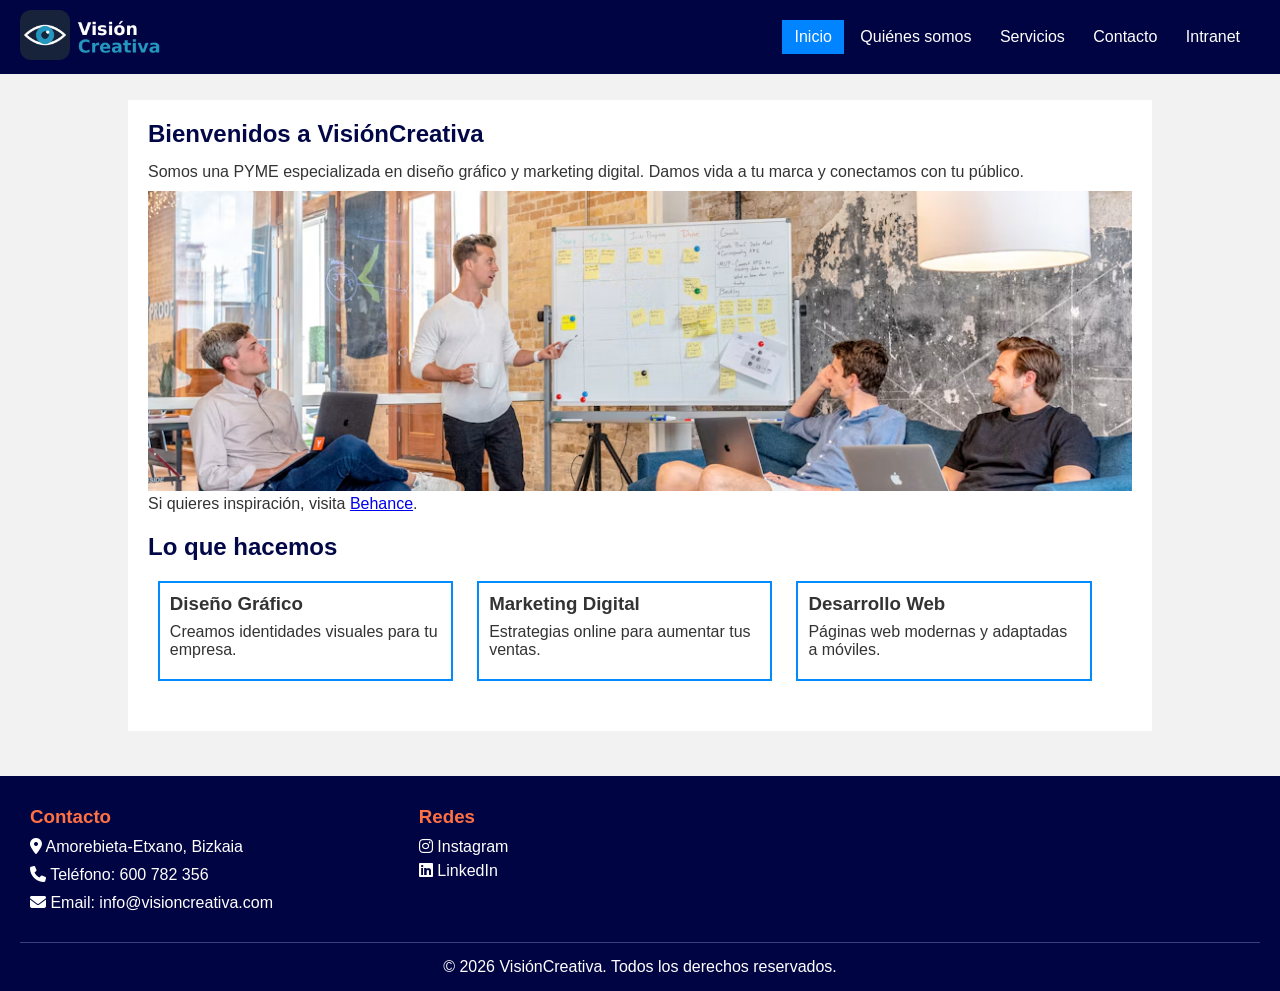
==== www.visioncreativa.local/index.html @ 5f1c105e "Repositorio" ====
<!DOCTYPE html>
<html lang="es">
<head>
    <!-- Configuración básica de la página -->
    <meta charset="UTF-8">
    <meta name="viewport" content="width=device-width, initial-scale=1.0">
    <meta name="description" content="Web de VisiónCreativa, empresa de diseño gráfico y marketing digital.">
    <meta name="author" content="Equipo VisiónCreativa">
    <title>Inicio - VisiónCreativa</title>
    <link rel="icon" href="../img/favicon.png">
    <link rel="stylesheet" href="../css/styles.css">
    <link rel="stylesheet" href="https://cdnjs.cloudflare.com/ajax/libs/font-awesome/6.5.1/css/all.min.css">
</head>
<body>
    <!-- Parte de arriba: logo y menú -->
    <header>
        <div class="logo-container">
            <a href="index.html"><img src="../img/logo.png" alt="Logo VisiónCreativa"></a>
        </div>
        <!-- Menú. La clase "active" marca la página en la que estás -->
        <nav>
            <ul>
                <li><a href="index.html" class="active">Inicio</a></li>
                <li><a href="quienesomos.html">Quiénes somos</a></li>
                <li><a href="servicios.html">Servicios</a></li>
                <li><a href="contacto.html">Contacto</a></li>
                <li><a href="../intranet.visioncreativa.local/login.html">Intranet</a></li>
            </ul>
        </nav>
    </header>

    <main>
        <!-- Presentación de la empresa -->
        <section>
            <h1>Bienvenidos a VisiónCreativa</h1>
            <p>Somos una PYME especializada en diseño gráfico y marketing digital. Damos vida a tu marca y conectamos con tu público.</p>
            <img class="imagen-principal" src="../img/equipo.avif" alt="Equipo de diseño trabajando">
            <!-- Enlace externo -->
            <p>Si quieres inspiración, visita <a href="https://www.behance.net" target="_blank">Behance</a>.</p>
        </section>

        <!-- Los tres servicios principales -->
        <section>
            <h2>Lo que hacemos</h2>
            <article class="tarjeta">
                <h3>Diseño Gráfico</h3>
                <p>Creamos identidades visuales para tu empresa.</p>
            </article>
            <article class="tarjeta">
                <h3>Marketing Digital</h3>
                <p>Estrategias online para aumentar tus ventas.</p>
            </article>
            <article class="tarjeta">
                <h3>Desarrollo Web</h3>
                <p>Páginas web modernas y adaptadas a móviles.</p>
            </article>
        </section>
    </main>

    <!-- Pie de página -->
<footer>
        <!-- datos de contacto -->
        <div class="footer-columna">
            <h3>Contacto</h3>
            <p><i class="fa-solid fa-location-dot"></i> Amorebieta-Etxano, Bizkaia</p>
            <p><i class="fa-solid fa-phone"></i> Teléfono: <a href="tel:+34600782356">600 782 356</a></p>
            <p><i class="fa-solid fa-envelope"></i> Email: <a href="mailto:info@visioncreativa.com">info@visioncreativa.com</a></p>
        </div>

        <!-- Redes -->
        <div class="footer-columna">
            <h3>Redes</h3>
            <ul>
                <li><a href="https://www.instagram.com" target="_blank"><i class="fa-brands fa-instagram"></i> Instagram</a></li>
                <li><a href="https://www.linkedin.com" target="_blank"><i class="fa-brands fa-linkedin"></i> LinkedIn</a></li>
            </ul>
        </div>
    <p class="footer-copy">&copy; 2026 VisiónCreativa. Todos los derechos reservados.</p>
</footer>
    
</body>
</html>
---- css/styles.css ----
/* Estilos generales */
* {
    margin: 0;
    padding: 0;
    box-sizing: border-box;
}

body {
    font-family: Arial, sans-serif;
    background-color: #f2f2f2;
    color: #333333;
    padding-top: 80px;
    position: relative;      /* el footer se colocará respecto al body */
    min-height: 100vh;       /* la página ocupa como mínimo toda la pantalla */
    padding-bottom: 240px;
}

h1 {
    color: #020747;
    margin-bottom: 15px;
}

h2 {
    color: #020747;
    margin: 20px 0 10px 0;
}

h3 {
    margin-bottom: 8px;
}

p {
    margin-bottom: 10px;
}

img {
    max-width: 100%;
}

.imagen-principal {
    width: 100%;
    height: 300px;
    object-fit: cover;   
}

/* Cabecera */
header {
    background-color: #000442;
    padding: 10px 20px;
    position: fixed;   /* se queda pegado arriba al hacer scroll */
    top: 0;
    left: 0;
    width: 100%;       /* al salir del flujo normal, hay que darle ancho */
    z-index: 1000;     /* que quede por encima del resto del contenido */
}

/* Contenido */
main {
    width: 80%;
    margin: 20px auto;
    padding: 20px;
    background-color: white;
    min-height: 60vh;
}

section {
    margin-bottom: 20px;
}

ul {
    margin-left: 25px;
}

iframe {
    border: 0;
}

/* Pie de página */
footer {
    background-color: #000442;
    color: white;
    padding: 30px 20px 15px 20px;
    position: absolute;      /* se pega abajo del todo */
    bottom: 0;
    left: 0;
    width: 100%;
}

.footer-columna {
    display: inline-block;
    width: 31%;
    vertical-align: top;
    padding: 0 10px;
}

.footer-columna h3 {
    color: #ff7043;
    margin-bottom: 10px;
}

.footer-columna ul {
    list-style: none;
    margin-left: 0;
}

.footer-columna li {
    margin-bottom: 6px;
}

footer a {
    color: white;
    text-decoration: none;
}

footer a:hover {
    color: #ff7043;
    text-decoration: underline;
}

.footer-copy {
    text-align: center;
    border-top: 1px solid #3a3f7a;
    margin-top: 20px;
    padding-top: 15px;
    margin-bottom: 0;
}

/* Tablas */
table {
    width: 100%;
    border-collapse: collapse;
}

th, td {
    border: 1px solid #999999;
    padding: 8px;
    text-align: left;
}

th {
    background-color: #020747;
    color: white;
}

/* Selectores de CLASE  */
.logo-container {
    display: inline-block;
    width: 25%;
    vertical-align: middle;
}

.logo-container img {
    height: 50px;
}

/* Menú: la lista se pone en horizontal con display */
nav {
    display: inline-block;
    width: 74%;
    vertical-align: middle;
    text-align: right;
}

nav ul {
    list-style: none;
    margin: 0;
}

nav li {
    display: inline-block;
}

nav a {
    display: block;
    padding: 8px 12px;
    color: white;
    text-decoration: none;
}

nav a:hover {
    background-color: #020747;
    box-shadow: 0px 4px 8px rgba(0, 0, 0, 0.3); /* Sombra difuminada */
    border-bottom: 3px solid #ff7043;            /* Borde inferior naranja */
    transition: all 0.3s ease;                  /* Suaviza la animación */
}

/* Página en la que estás */
.active {
    background-color: #0084ff;
}

/* Tarjetas de la página de inicio */
.tarjeta {
   display: inline-block;
    width: 30%;
    vertical-align: top;
    padding: 10px;
    margin: 1%;
    border: 2px solid #008cff;
}

/* Avisos de la intranet */
.aviso {
    padding: 10px;
    margin-bottom: 10px;
    border: 2px solid #0379ff;
    background-color: #d6f8fa;
}

.tabla-responsive {
    overflow-x: auto;
}

/*  Selectores de id  */
#formularioContacto {
    width: 100%;
    max-width: 600px;
}

#login {
    width: 350px;
}

label {
    font-weight: bold;
}

input[type="text"],
input[type="number"],
input[type="tel"],
input[type="email"],
input[type="date"],
input[type="password"],
textarea {
    display: block;
    width: 100%;
    padding: 6px;
}

input[type="submit"] {
    padding: 8px 20px;
    background-color: #020747;
    color: white;
    border: none;
}

input[type="submit"]:hover {
    background-color: #ff7043;
}

#mensaje {
    height: 100px;
}

#errores {
    color: red;
    font-weight: bold;
    margin-bottom: 10px;
}

#mensajeExito {
    color: green;
    margin-top: 20px;
}

#proyectos {
    margin-top: 25px;
}

/*  pantallas pequeñas (movil) */
@media (max-width: 700px) {
    body {
     padding-bottom: 420px;
     padding-top: 0;
    }

    header {
    position: static;
    }

    th, td {
    padding: 5px;
    }
    
    main {
        width: 95%;
    }
    
    .imagen-principal {
    height: 200px;
    }

    #login {
        width: 95%;
    }

    .logo-container,
    nav {
        display: block;
        width: 100%;
        text-align: center;
    }

    nav li {
        display: block;
    }

    .tarjeta {
        display: block;
        width: 100%;
        margin: 0 0 10px 0;
    }

    .footer-columna {
    display: block;
    width: 100%;
    margin-bottom: 15px;
}
}
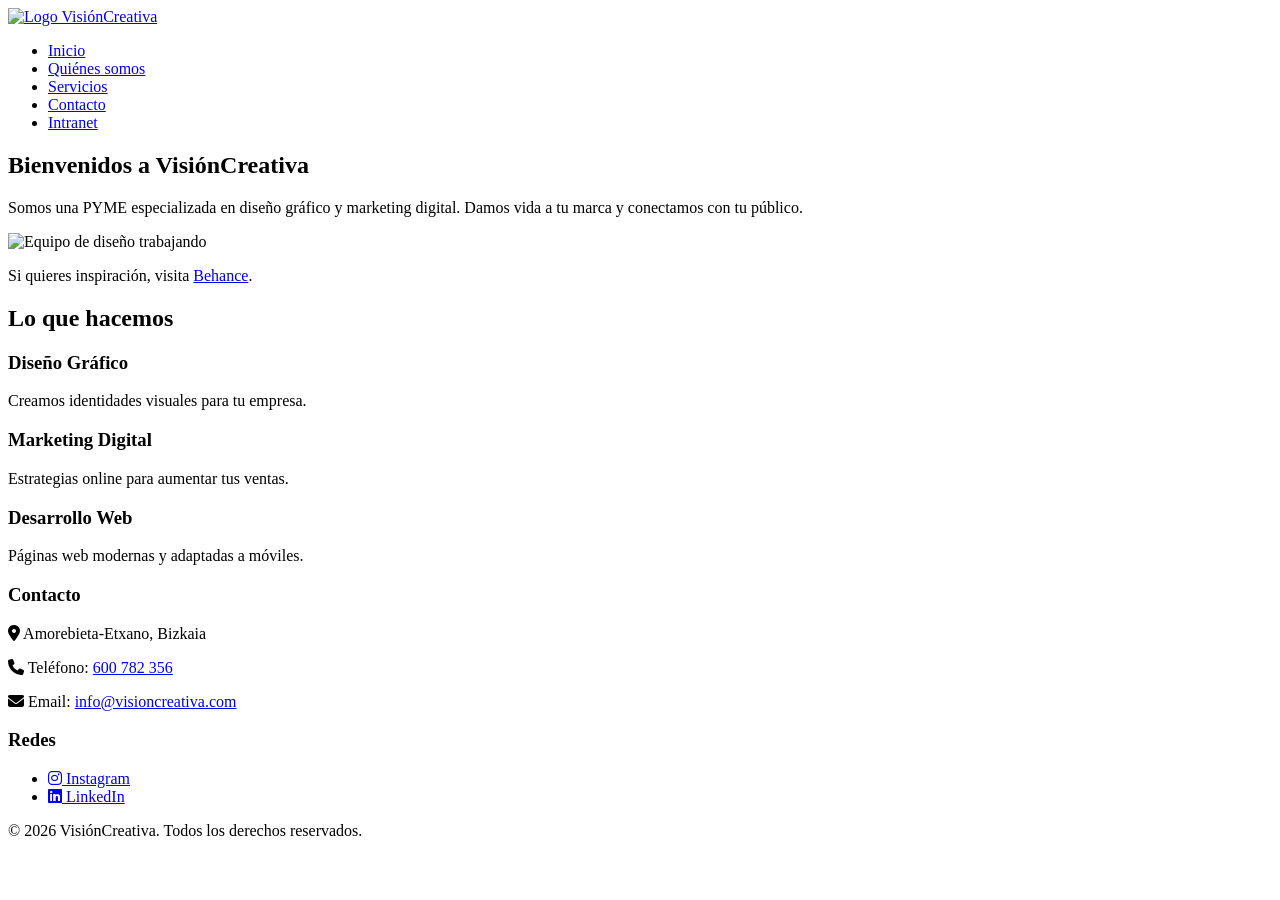
==== commit 40e3764e: "rutas arregladas y css y imganes añadidas como volumen" ====
--- a/www.visioncreativa.local/index.html
+++ b/www.visioncreativa.local/index.html
@@ -7,15 +7,15 @@
     <meta name="description" content="Web de VisiónCreativa, empresa de diseño gráfico y marketing digital.">
     <meta name="author" content="Equipo VisiónCreativa">
     <title>Inicio - VisiónCreativa</title>
-    <link rel="icon" href="../img/favicon.png">
-    <link rel="stylesheet" href="../css/styles.css">
+    <link rel="icon" href="./img/favicon.png">
+    <link rel="stylesheet" href="styles.css">
     <link rel="stylesheet" href="https://cdnjs.cloudflare.com/ajax/libs/font-awesome/6.5.1/css/all.min.css">
 </head>
 <body>
     <!-- Parte de arriba: logo y menú -->
     <header>
         <div class="logo-container">
-            <a href="index.html"><img src="../img/logo.png" alt="Logo VisiónCreativa"></a>
+            <a href="index.html"><img src="./img/logo.png" alt="Logo VisiónCreativa"></a>
         </div>
         <!-- Menú. La clase "active" marca la página en la que estás -->
         <nav>
@@ -24,7 +24,7 @@
                 <li><a href="quienesomos.html">Quiénes somos</a></li>
                 <li><a href="servicios.html">Servicios</a></li>
                 <li><a href="contacto.html">Contacto</a></li>
-                <li><a href="../intranet.visioncreativa.local/login.html">Intranet</a></li>
+                <li><a href="http://intranet.visioncreativa.localhost/login.html">Intranet</a></li>
             </ul>
         </nav>
     </header>
@@ -34,7 +34,7 @@
         <section>
             <h1>Bienvenidos a VisiónCreativa</h1>
             <p>Somos una PYME especializada en diseño gráfico y marketing digital. Damos vida a tu marca y conectamos con tu público.</p>
-            <img class="imagen-principal" src="../img/equipo.avif" alt="Equipo de diseño trabajando">
+            <img class="imagen-principal" src="./img/equipo.avif" alt="Equipo de diseño trabajando">
             <!-- Enlace externo -->
             <p>Si quieres inspiración, visita <a href="https://www.behance.net" target="_blank">Behance</a>.</p>
         </section>
